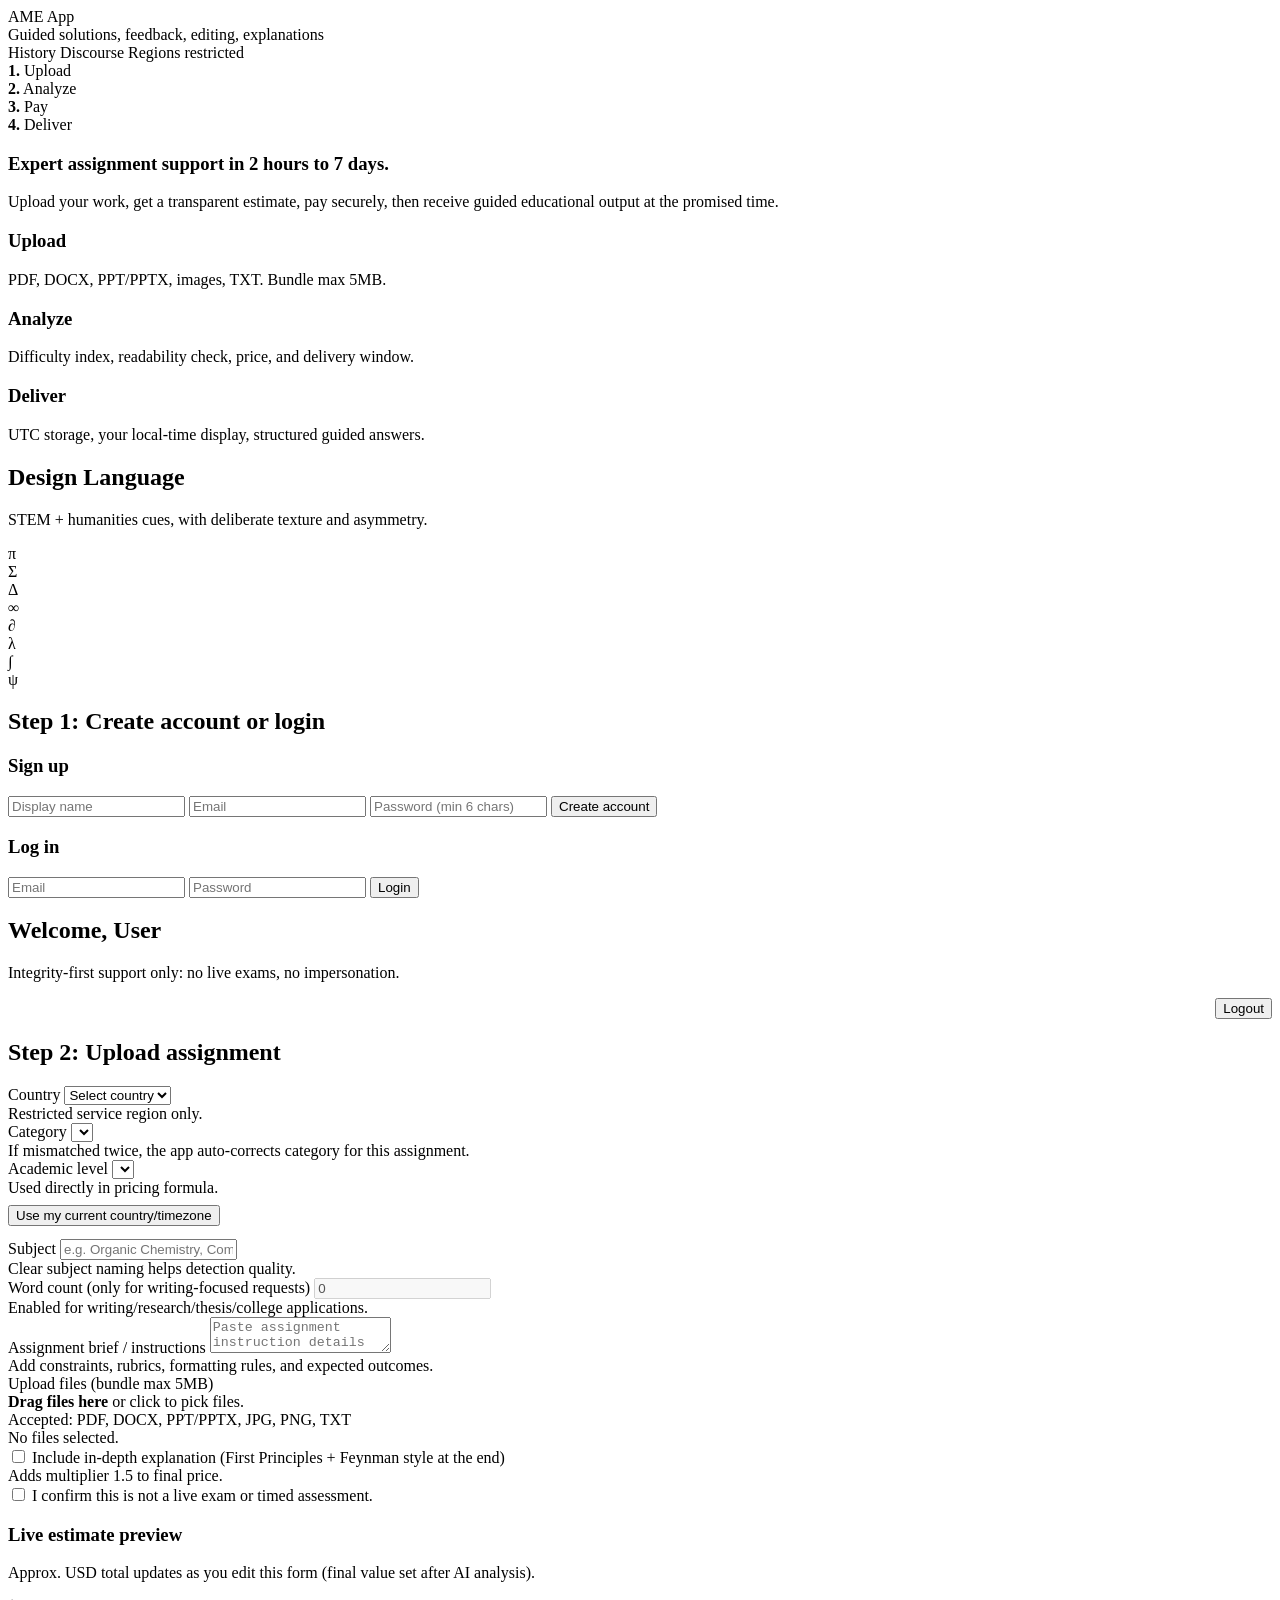
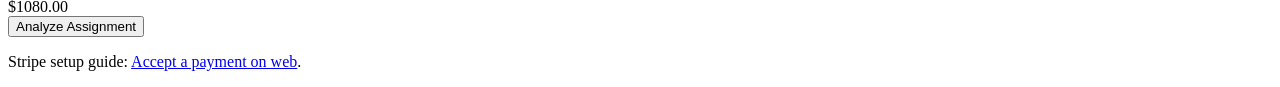
==== src/main/resources/templates/ame/index.html @ ac84cbaa "Finalize AME app UX + pricing + delivery flow" ====
<!DOCTYPE html>
<html lang="en" xmlns:th="http://www.thymeleaf.org">
<head>
    <meta charset="UTF-8">
    <meta name="viewport" content="width=device-width, initial-scale=1.0">
    <title>AME App - Guided Academic Support</title>
    <link rel="preconnect" href="https://fonts.googleapis.com">
    <link rel="preconnect" href="https://fonts.gstatic.com" crossorigin>
    <link href="https://fonts.googleapis.com/css2?family=Sora:wght@400;600;700&family=Space+Grotesk:wght@400;500;700&display=swap" rel="stylesheet">
    <link rel="stylesheet" th:href="@{/ame.css}">
</head>
<body>
<main class="page">
    <header class="topbar">
        <div>
            <div class="brand">AME App</div>
            <div class="tiny muted">Guided solutions, feedback, editing, explanations</div>
        </div>
        <div class="actions">
            <a class="btn ghost" th:href="@{/history}" th:if="${loggedIn}">History</a>
            <a class="btn ghost" th:href="@{/discourse}" th:if="${loggedIn}">Discourse</a>
            <span class="tag">Regions restricted</span>
        </div>
    </header>

    <div th:if="${error}" class="alert error" th:text="${error}"></div>
    <div th:if="${success}" class="alert success" th:text="${success}"></div>
    <section class="progress">
        <div class="step active"><strong>1.</strong> Upload</div>
        <div class="step"><strong>2.</strong> Analyze</div>
        <div class="step"><strong>3.</strong> Pay</div>
        <div class="step"><strong>4.</strong> Deliver</div>
    </section>

    <section class="hero">
        <article class="panel">
            <h1>Expert assignment support in 2 hours to 7 days.</h1>
            <p class="muted">Upload your work, get a transparent estimate, pay securely, then receive guided educational output at the promised time.</p>
            <div class="card-row">
                <div class="panel">
                    <h3>Upload</h3>
                    <p class="tiny muted">PDF, DOCX, PPT/PPTX, images, TXT. Bundle max 5MB.</p>
                </div>
                <div class="panel">
                    <h3>Analyze</h3>
                    <p class="tiny muted">Difficulty index, readability check, price, and delivery window.</p>
                </div>
                <div class="panel">
                    <h3>Deliver</h3>
                    <p class="tiny muted">UTC storage, your local-time display, structured guided answers.</p>
                </div>
            </div>
        </article>
        <aside class="panel">
            <h2>Design Language</h2>
            <p class="muted tiny">STEM + humanities cues, with deliberate texture and asymmetry.</p>
            <div class="symbols">
                <div class="symbol-card">π</div>
                <div class="symbol-card">Σ</div>
                <div class="symbol-card">Δ</div>
                <div class="symbol-card">∞</div>
                <div class="symbol-card">∂</div>
                <div class="symbol-card">λ</div>
                <div class="symbol-card">∫</div>
                <div class="symbol-card">ψ</div>
            </div>
        </aside>
    </section>

    <section class="panel" th:if="${!loggedIn}">
        <h2>Step 1: Create account or login</h2>
        <div class="grid-2">
            <form th:action="@{/auth/signup}" method="post" class="panel">
                <h3>Sign up</h3>
                <input name="displayName" placeholder="Display name" required>
                <input name="email" type="email" placeholder="Email" required>
                <input name="password" type="password" placeholder="Password (min 6 chars)" required>
                <button type="submit">Create account</button>
            </form>
            <form th:action="@{/auth/login}" method="post" class="panel">
                <h3>Log in</h3>
                <input name="email" type="email" placeholder="Email" required>
                <input name="password" type="password" placeholder="Password" required>
                <button type="submit">Login</button>
            </form>
        </div>
    </section>

    <section class="panel" th:if="${loggedIn}">
        <div class="grid-2">
            <div>
                <h2>Welcome, <span th:text="${userName}">User</span></h2>
                <p class="muted tiny">Integrity-first support only: no live exams, no impersonation.</p>
            </div>
            <form th:action="@{/auth/logout}" method="post" style="text-align:right">
                <button class="ghost" type="submit">Logout</button>
            </form>
        </div>

        <h2>Step 2: Upload assignment</h2>
        <form th:action="@{/analyze}" method="post" enctype="multipart/form-data">
            <input type="hidden" name="draftId" th:value="${draftId}">
            <input type="hidden" name="userTimezone" id="userTimezone">
            <div class="grid-3">
                <label>
                    Country
                    <select name="country" id="countrySelect" required>
                        <option value="">Select country</option>
                        <option th:each="country : ${countries}" th:value="${country.name}" th:text="${country.name + ' (' + country.currencyCode + ')'}"></option>
                    </select>
                    <div class="helper">Restricted service region only.</div>
                </label>
                <label>
                    Category
                    <select name="category" id="categorySelect" required>
                        <option th:each="category : ${categories}" th:value="${category}" th:text="${category}"></option>
                    </select>
                    <div class="helper">If mismatched twice, the app auto-corrects category for this assignment.</div>
                </label>
                <label>
                    Academic level
                    <select name="academicLevel" required>
                        <option th:each="level : ${levels}" th:value="${level}" th:text="${level}"></option>
                    </select>
                    <div class="helper">Used directly in pricing formula.</div>
                </label>
            </div>
            <div style="margin:0.5rem 0 0.8rem;">
                <button class="ghost" type="button" id="detectBtn">Use my current country/timezone</button>
            </div>
            <div class="grid-2">
                <label>
                    Subject
                    <input name="subject" placeholder="e.g. Organic Chemistry, Comparative Literature" required>
                    <div class="helper">Clear subject naming helps detection quality.</div>
                </label>
                <label>
                    Word count (only for writing-focused requests)
                    <input id="wordCount" name="wordCount" type="number" min="0" value="0" disabled>
                    <div class="helper">Enabled for writing/research/thesis/college applications.</div>
                </label>
            </div>
            <label>
                Assignment brief / instructions
                <textarea name="prompt" placeholder="Paste assignment instruction details here." required></textarea>
                <div class="helper">Add constraints, rubrics, formatting rules, and expected outcomes.</div>
            </label>
            <div class="grid-2">
                <label>
                    Upload files (bundle max 5MB)
                    <input name="files" id="fileInput" type="file" multiple required style="display:none;">
                    <div class="dropzone" id="dropzone">
                        <strong>Drag files here</strong> or click to pick files.
                        <div class="tiny muted">Accepted: PDF, DOCX, PPT/PPTX, JPG, PNG, TXT</div>
                    </div>
                    <div class="helper" id="fileInfo">No files selected.</div>
                    <div class="meter"><span id="fileMeter"></span></div>
                </label>
                <label class="tiny">
                    <input name="inDepthExplanation" type="checkbox" value="true">
                    Include in-depth explanation (First Principles + Feynman style at the end)
                    <div class="helper">Adds multiplier 1.5 to final price.</div>
                </label>
            </div>
            <label class="tiny">
                <input type="checkbox" required>
                I confirm this is not a live exam or timed assessment.
            </label>
            <div class="panel">
                <h3>Live estimate preview</h3>
                <p class="tiny muted" id="previewText">Approx. USD total updates as you edit this form (final value set after AI analysis).</p>
                <div id="previewUsd">$0.00</div>
            </div>
            <button type="submit">Analyze Assignment</button>
        </form>
    </section>

    <p class="footer-note">
        Stripe setup guide:
        <a href="https://stripe.com/docs/payments/accept-a-payment?platform=web" target="_blank" rel="noopener">Accept a payment on web</a>.
    </p>
</main>
<script>
  document.getElementById("userTimezone").value = Intl.DateTimeFormat().resolvedOptions().timeZone;

  const writingCategories = ["WRITING", "RESEARCH", "THESIS", "COLLEGE_APPLICATION"];
  const categorySelect = document.getElementById("categorySelect");
  const wordCount = document.getElementById("wordCount");
  const academicSelect = document.querySelector('select[name="academicLevel"]');
  const inDepth = document.querySelector('input[name="inDepthExplanation"]');
  const previewUsd = document.getElementById("previewUsd");
  const fileInput = document.getElementById("fileInput");
  const dropzone = document.getElementById("dropzone");
  const fileInfo = document.getElementById("fileInfo");
  const fileMeter = document.getElementById("fileMeter");
  const countrySelect = document.getElementById("countrySelect");
  const detectBtn = document.getElementById("detectBtn");

  function toggleWordCount() {
    const active = writingCategories.includes(categorySelect.value);
    wordCount.disabled = !active;
    if (!active) {
      wordCount.value = 0;
    } else if (wordCount.value === "0") {
      wordCount.value = 500;
    }
  }

  if (categorySelect) {
    categorySelect.addEventListener("change", toggleWordCount);
    toggleWordCount();
  }

  function cecMultiplier() {
    if (!categorySelect || !wordCount) return 1.0;
    if (!writingCategories.includes(categorySelect.value)) return 1.0;
    const wc = parseInt(wordCount.value || "0", 10);
    if (wc <= 250) return 1.6;
    if (wc <= 500) return 1.8;
    if (wc <= 800) return 2.0;
    if (wc <= 1500) return 2.5;
    return 3.5;
  }

  function levelMultiplier() {
    if (!academicSelect) return 1.5;
    if (academicSelect.value === "HIGH_SCHOOL") return 1.1;
    if (academicSelect.value === "UNIVERSITY") return 1.5;
    return 3.0;
  }

  function refreshPreview() {
    if (!previewUsd || !categorySelect || !inDepth) return;
    const base = 200;
    const I = 1.8;
    const U = 1.0;
    let total = base * cecMultiplier() * levelMultiplier() * I * U;
    if (categorySelect.value === "COLLEGE_APPLICATION") total *= 2.0;
    if (inDepth.checked) total *= 1.5;
    previewUsd.textContent = "$" + total.toFixed(2);
  }

  function updateFiles() {
    if (!fileInput || !fileMeter || !fileInfo) return;
    const files = Array.from(fileInput.files || []);
    const total = files.reduce((n, f) => n + f.size, 0);
    const max = 5 * 1024 * 1024;
    const pct = Math.min(100, (total / max) * 100);
    fileMeter.style.width = pct.toFixed(1) + "%";
    fileInfo.textContent = files.length === 0
      ? "No files selected."
      : `${files.length} file(s), ${(total / (1024 * 1024)).toFixed(2)}MB / 5.00MB`;
    fileInfo.style.color = total > max ? "#ff7d8a" : "";
  }

  if (dropzone && fileInput) {
    dropzone.addEventListener("click", () => fileInput.click());
    dropzone.addEventListener("dragover", (e) => {
      e.preventDefault();
      dropzone.classList.add("dragover");
    });
    dropzone.addEventListener("dragleave", () => dropzone.classList.remove("dragover"));
    dropzone.addEventListener("drop", (e) => {
      e.preventDefault();
      dropzone.classList.remove("dragover");
      fileInput.files = e.dataTransfer.files;
      updateFiles();
    });
    fileInput.addEventListener("change", updateFiles);
  }

  [categorySelect, academicSelect, wordCount, inDepth].filter(Boolean).forEach(el => el.addEventListener("change", refreshPreview));
  [wordCount].filter(Boolean).forEach(el => el.addEventListener("input", refreshPreview));
  refreshPreview();

  if (detectBtn && countrySelect) {
    detectBtn.addEventListener("click", () => {
      const tz = Intl.DateTimeFormat().resolvedOptions().timeZone;
      const tzField = document.getElementById("userTimezone");
      if (tzField) tzField.value = tz;
      try {
        const locale = new Intl.Locale(navigator.language);
        const region = locale.region;
        const map = {
          NG: "Nigeria", GH: "Ghana", BJ: "Benin", BF: "Burkina Faso", CV: "Cape Verde",
          CI: "Cote d'Ivoire", GM: "Gambia", GN: "Guinea", GW: "Guinea-Bissau", LR: "Liberia",
          ML: "Mali", NE: "Niger", SN: "Senegal", SL: "Sierra Leone", TG: "Togo",
          KE: "Kenya", UG: "Uganda", TZ: "Tanzania", ET: "Ethiopia", ZA: "South Africa"
        };
        if (region && map[region]) {
          countrySelect.value = map[region];
        }
      } catch (e) {}
    });
  }
</script>
</body>
</html>
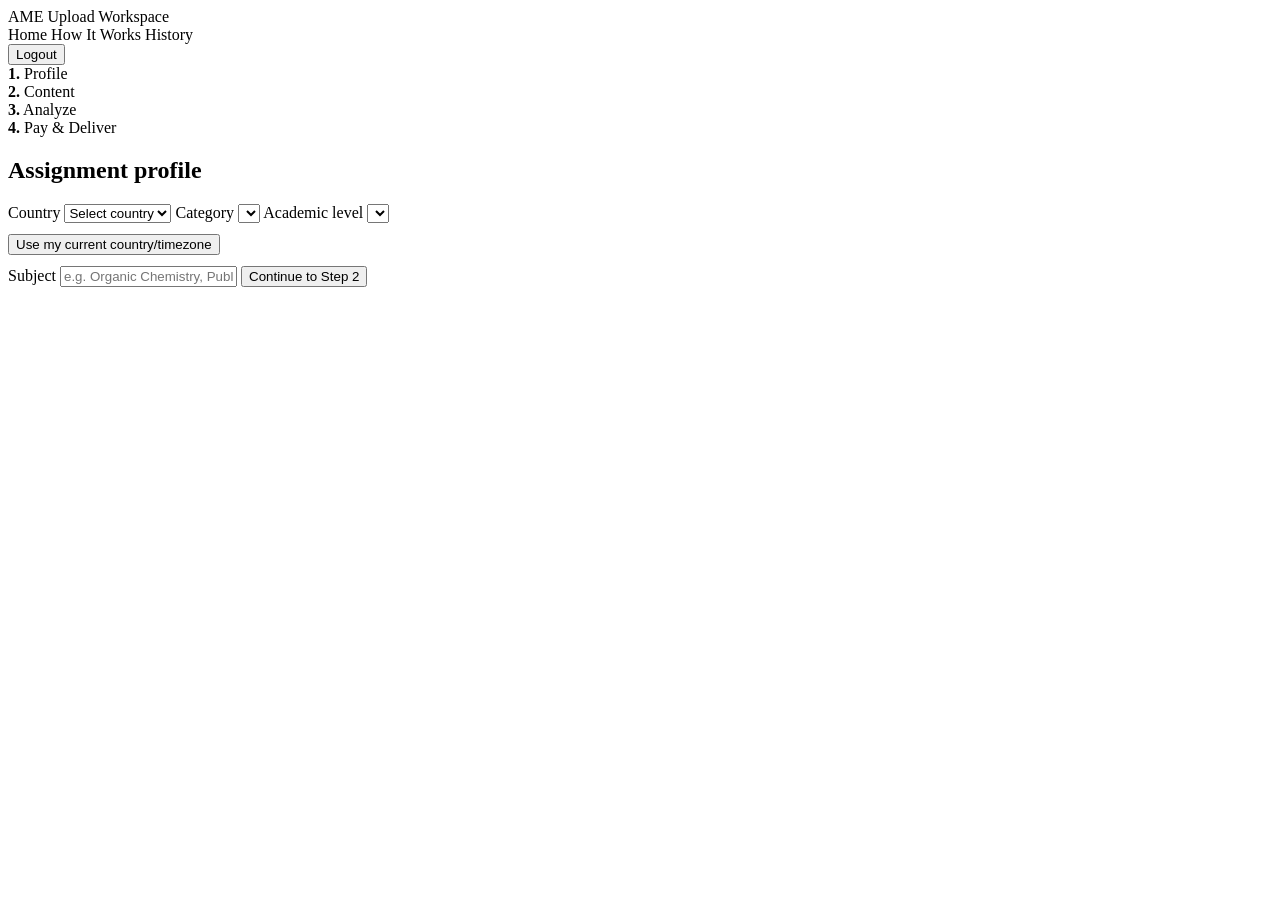
==== commit cdce0668: "Finalize AME UI, OTP email, pricing and flow" ====
--- a/src/main/resources/templates/ame/index.html
+++ b/src/main/resources/templates/ame/index.html
@@ -3,102 +3,41 @@
 <head>
     <meta charset="UTF-8">
     <meta name="viewport" content="width=device-width, initial-scale=1.0">
-    <title>AME App - Guided Academic Support</title>
+    <title>Upload Step 1 - AME</title>
     <link rel="preconnect" href="https://fonts.googleapis.com">
     <link rel="preconnect" href="https://fonts.gstatic.com" crossorigin>
-    <link href="https://fonts.googleapis.com/css2?family=Sora:wght@400;600;700&family=Space+Grotesk:wght@400;500;700&display=swap" rel="stylesheet">
+    <link href="https://fonts.googleapis.com/css2?family=Syne:wght@500;700;800&family=Manrope:wght@400;600;700&display=swap" rel="stylesheet">
     <link rel="stylesheet" th:href="@{/ame.css}">
 </head>
 <body>
 <main class="page">
     <header class="topbar">
         <div>
-            <div class="brand">AME App</div>
-            <div class="tiny muted">Guided solutions, feedback, editing, explanations</div>
+            <div class="brand">AME Upload Workspace</div>
         </div>
         <div class="actions">
-            <a class="btn ghost" th:href="@{/history}" th:if="${loggedIn}">History</a>
-            <a class="btn ghost" th:href="@{/discourse}" th:if="${loggedIn}">Discourse</a>
-            <span class="tag">Regions restricted</span>
+            <a class="btn ghost" th:href="@{/}">Home</a>
+            <a class="btn ghost" th:href="@{/how-it-works}">How It Works</a>
+            <a class="btn ghost" th:href="@{/history}">History</a>
+            <form th:action="@{/auth/logout}" method="post">
+                <button class="ghost" type="submit">Logout</button>
+            </form>
         </div>
     </header>
 
     <div th:if="${error}" class="alert error" th:text="${error}"></div>
     <div th:if="${success}" class="alert success" th:text="${success}"></div>
+
     <section class="progress">
-        <div class="step active"><strong>1.</strong> Upload</div>
-        <div class="step"><strong>2.</strong> Analyze</div>
-        <div class="step"><strong>3.</strong> Pay</div>
-        <div class="step"><strong>4.</strong> Deliver</div>
+        <div class="step active"><strong>1.</strong> Profile</div>
+        <div class="step"><strong>2.</strong> Content</div>
+        <div class="step"><strong>3.</strong> Analyze</div>
+        <div class="step"><strong>4.</strong> Pay & Deliver</div>
     </section>
 
-    <section class="hero">
-        <article class="panel">
-            <h1>Expert assignment support in 2 hours to 7 days.</h1>
-            <p class="muted">Upload your work, get a transparent estimate, pay securely, then receive guided educational output at the promised time.</p>
-            <div class="card-row">
-                <div class="panel">
-                    <h3>Upload</h3>
-                    <p class="tiny muted">PDF, DOCX, PPT/PPTX, images, TXT. Bundle max 5MB.</p>
-                </div>
-                <div class="panel">
-                    <h3>Analyze</h3>
-                    <p class="tiny muted">Difficulty index, readability check, price, and delivery window.</p>
-                </div>
-                <div class="panel">
-                    <h3>Deliver</h3>
-                    <p class="tiny muted">UTC storage, your local-time display, structured guided answers.</p>
-                </div>
-            </div>
-        </article>
-        <aside class="panel">
-            <h2>Design Language</h2>
-            <p class="muted tiny">STEM + humanities cues, with deliberate texture and asymmetry.</p>
-            <div class="symbols">
-                <div class="symbol-card">π</div>
-                <div class="symbol-card">Σ</div>
-                <div class="symbol-card">Δ</div>
-                <div class="symbol-card">∞</div>
-                <div class="symbol-card">∂</div>
-                <div class="symbol-card">λ</div>
-                <div class="symbol-card">∫</div>
-                <div class="symbol-card">ψ</div>
-            </div>
-        </aside>
-    </section>
-
-    <section class="panel" th:if="${!loggedIn}">
-        <h2>Step 1: Create account or login</h2>
-        <div class="grid-2">
-            <form th:action="@{/auth/signup}" method="post" class="panel">
-                <h3>Sign up</h3>
-                <input name="displayName" placeholder="Display name" required>
-                <input name="email" type="email" placeholder="Email" required>
-                <input name="password" type="password" placeholder="Password (min 6 chars)" required>
-                <button type="submit">Create account</button>
-            </form>
-            <form th:action="@{/auth/login}" method="post" class="panel">
-                <h3>Log in</h3>
-                <input name="email" type="email" placeholder="Email" required>
-                <input name="password" type="password" placeholder="Password" required>
-                <button type="submit">Login</button>
-            </form>
-        </div>
-    </section>
-
-    <section class="panel" th:if="${loggedIn}">
-        <div class="grid-2">
-            <div>
-                <h2>Welcome, <span th:text="${userName}">User</span></h2>
-                <p class="muted tiny">Integrity-first support only: no live exams, no impersonation.</p>
-            </div>
-            <form th:action="@{/auth/logout}" method="post" style="text-align:right">
-                <button class="ghost" type="submit">Logout</button>
-            </form>
-        </div>
-
-        <h2>Step 2: Upload assignment</h2>
-        <form th:action="@{/analyze}" method="post" enctype="multipart/form-data">
+    <section class="panel">
+        <h1>Assignment profile</h1>
+        <form th:action="@{/upload/start}" method="post">
             <input type="hidden" name="draftId" th:value="${draftId}">
             <input type="hidden" name="userTimezone" id="userTimezone">
             <div class="grid-3">
@@ -108,191 +47,45 @@
                         <option value="">Select country</option>
                         <option th:each="country : ${countries}" th:value="${country.name}" th:text="${country.name + ' (' + country.currencyCode + ')'}"></option>
                     </select>
-                    <div class="helper">Restricted service region only.</div>
                 </label>
                 <label>
                     Category
-                    <select name="category" id="categorySelect" required>
+                    <select name="category" required>
                         <option th:each="category : ${categories}" th:value="${category}" th:text="${category}"></option>
                     </select>
-                    <div class="helper">If mismatched twice, the app auto-corrects category for this assignment.</div>
                 </label>
                 <label>
                     Academic level
                     <select name="academicLevel" required>
                         <option th:each="level : ${levels}" th:value="${level}" th:text="${level}"></option>
                     </select>
-                    <div class="helper">Used directly in pricing formula.</div>
                 </label>
             </div>
-            <div style="margin:0.5rem 0 0.8rem;">
+            <div style="margin:0.7rem 0;">
                 <button class="ghost" type="button" id="detectBtn">Use my current country/timezone</button>
             </div>
-            <div class="grid-2">
-                <label>
-                    Subject
-                    <input name="subject" placeholder="e.g. Organic Chemistry, Comparative Literature" required>
-                    <div class="helper">Clear subject naming helps detection quality.</div>
-                </label>
-                <label>
-                    Word count (only for writing-focused requests)
-                    <input id="wordCount" name="wordCount" type="number" min="0" value="0" disabled>
-                    <div class="helper">Enabled for writing/research/thesis/college applications.</div>
-                </label>
-            </div>
             <label>
-                Assignment brief / instructions
-                <textarea name="prompt" placeholder="Paste assignment instruction details here." required></textarea>
-                <div class="helper">Add constraints, rubrics, formatting rules, and expected outcomes.</div>
+                Subject
+                <input name="subject" placeholder="e.g. Organic Chemistry, Public Policy Analysis" required>
             </label>
-            <div class="grid-2">
-                <label>
-                    Upload files (bundle max 5MB)
-                    <input name="files" id="fileInput" type="file" multiple required style="display:none;">
-                    <div class="dropzone" id="dropzone">
-                        <strong>Drag files here</strong> or click to pick files.
-                        <div class="tiny muted">Accepted: PDF, DOCX, PPT/PPTX, JPG, PNG, TXT</div>
-                    </div>
-                    <div class="helper" id="fileInfo">No files selected.</div>
-                    <div class="meter"><span id="fileMeter"></span></div>
-                </label>
-                <label class="tiny">
-                    <input name="inDepthExplanation" type="checkbox" value="true">
-                    Include in-depth explanation (First Principles + Feynman style at the end)
-                    <div class="helper">Adds multiplier 1.5 to final price.</div>
-                </label>
-            </div>
-            <label class="tiny">
-                <input type="checkbox" required>
-                I confirm this is not a live exam or timed assessment.
-            </label>
-            <div class="panel">
-                <h3>Live estimate preview</h3>
-                <p class="tiny muted" id="previewText">Approx. USD total updates as you edit this form (final value set after AI analysis).</p>
-                <div id="previewUsd">$0.00</div>
-            </div>
-            <button type="submit">Analyze Assignment</button>
+            <button type="submit">Continue to Step 2</button>
         </form>
     </section>
-
-    <p class="footer-note">
-        Stripe setup guide:
-        <a href="https://stripe.com/docs/payments/accept-a-payment?platform=web" target="_blank" rel="noopener">Accept a payment on web</a>.
-    </p>
 </main>
 <script>
   document.getElementById("userTimezone").value = Intl.DateTimeFormat().resolvedOptions().timeZone;
-
-  const writingCategories = ["WRITING", "RESEARCH", "THESIS", "COLLEGE_APPLICATION"];
-  const categorySelect = document.getElementById("categorySelect");
-  const wordCount = document.getElementById("wordCount");
-  const academicSelect = document.querySelector('select[name="academicLevel"]');
-  const inDepth = document.querySelector('input[name="inDepthExplanation"]');
-  const previewUsd = document.getElementById("previewUsd");
-  const fileInput = document.getElementById("fileInput");
-  const dropzone = document.getElementById("dropzone");
-  const fileInfo = document.getElementById("fileInfo");
-  const fileMeter = document.getElementById("fileMeter");
-  const countrySelect = document.getElementById("countrySelect");
-  const detectBtn = document.getElementById("detectBtn");
-
-  function toggleWordCount() {
-    const active = writingCategories.includes(categorySelect.value);
-    wordCount.disabled = !active;
-    if (!active) {
-      wordCount.value = 0;
-    } else if (wordCount.value === "0") {
-      wordCount.value = 500;
-    }
-  }
-
-  if (categorySelect) {
-    categorySelect.addEventListener("change", toggleWordCount);
-    toggleWordCount();
-  }
-
-  function cecMultiplier() {
-    if (!categorySelect || !wordCount) return 1.0;
-    if (!writingCategories.includes(categorySelect.value)) return 1.0;
-    const wc = parseInt(wordCount.value || "0", 10);
-    if (wc <= 250) return 1.6;
-    if (wc <= 500) return 1.8;
-    if (wc <= 800) return 2.0;
-    if (wc <= 1500) return 2.5;
-    return 3.5;
-  }
-
-  function levelMultiplier() {
-    if (!academicSelect) return 1.5;
-    if (academicSelect.value === "HIGH_SCHOOL") return 1.1;
-    if (academicSelect.value === "UNIVERSITY") return 1.5;
-    return 3.0;
-  }
-
-  function refreshPreview() {
-    if (!previewUsd || !categorySelect || !inDepth) return;
-    const base = 200;
-    const I = 1.8;
-    const U = 1.0;
-    let total = base * cecMultiplier() * levelMultiplier() * I * U;
-    if (categorySelect.value === "COLLEGE_APPLICATION") total *= 2.0;
-    if (inDepth.checked) total *= 1.5;
-    previewUsd.textContent = "$" + total.toFixed(2);
-  }
-
-  function updateFiles() {
-    if (!fileInput || !fileMeter || !fileInfo) return;
-    const files = Array.from(fileInput.files || []);
-    const total = files.reduce((n, f) => n + f.size, 0);
-    const max = 5 * 1024 * 1024;
-    const pct = Math.min(100, (total / max) * 100);
-    fileMeter.style.width = pct.toFixed(1) + "%";
-    fileInfo.textContent = files.length === 0
-      ? "No files selected."
-      : `${files.length} file(s), ${(total / (1024 * 1024)).toFixed(2)}MB / 5.00MB`;
-    fileInfo.style.color = total > max ? "#ff7d8a" : "";
-  }
-
-  if (dropzone && fileInput) {
-    dropzone.addEventListener("click", () => fileInput.click());
-    dropzone.addEventListener("dragover", (e) => {
-      e.preventDefault();
-      dropzone.classList.add("dragover");
-    });
-    dropzone.addEventListener("dragleave", () => dropzone.classList.remove("dragover"));
-    dropzone.addEventListener("drop", (e) => {
-      e.preventDefault();
-      dropzone.classList.remove("dragover");
-      fileInput.files = e.dataTransfer.files;
-      updateFiles();
-    });
-    fileInput.addEventListener("change", updateFiles);
-  }
-
-  [categorySelect, academicSelect, wordCount, inDepth].filter(Boolean).forEach(el => el.addEventListener("change", refreshPreview));
-  [wordCount].filter(Boolean).forEach(el => el.addEventListener("input", refreshPreview));
-  refreshPreview();
-
-  if (detectBtn && countrySelect) {
-    detectBtn.addEventListener("click", () => {
-      const tz = Intl.DateTimeFormat().resolvedOptions().timeZone;
-      const tzField = document.getElementById("userTimezone");
-      if (tzField) tzField.value = tz;
-      try {
-        const locale = new Intl.Locale(navigator.language);
-        const region = locale.region;
-        const map = {
-          NG: "Nigeria", GH: "Ghana", BJ: "Benin", BF: "Burkina Faso", CV: "Cape Verde",
-          CI: "Cote d'Ivoire", GM: "Gambia", GN: "Guinea", GW: "Guinea-Bissau", LR: "Liberia",
-          ML: "Mali", NE: "Niger", SN: "Senegal", SL: "Sierra Leone", TG: "Togo",
-          KE: "Kenya", UG: "Uganda", TZ: "Tanzania", ET: "Ethiopia", ZA: "South Africa"
-        };
-        if (region && map[region]) {
-          countrySelect.value = map[region];
-        }
-      } catch (e) {}
-    });
-  }
+  document.getElementById("detectBtn").addEventListener("click", () => {
+    const region = new Intl.Locale(navigator.language).region;
+    const map = {
+      NG: "Nigeria", GH: "Ghana", BJ: "Benin", BF: "Burkina Faso", CV: "Cape Verde",
+      CI: "Cote d'Ivoire", GM: "Gambia", GN: "Guinea", GW: "Guinea-Bissau", LR: "Liberia",
+      ML: "Mali", NE: "Niger", SN: "Senegal", SL: "Sierra Leone", TG: "Togo",
+      KE: "Kenya", UG: "Uganda", TZ: "Tanzania", ET: "Ethiopia", ZA: "South Africa"
+    };
+    const countrySelect = document.getElementById("countrySelect");
+    if (region && map[region]) countrySelect.value = map[region];
+  });
 </script>
 </body>
 </html>
+
